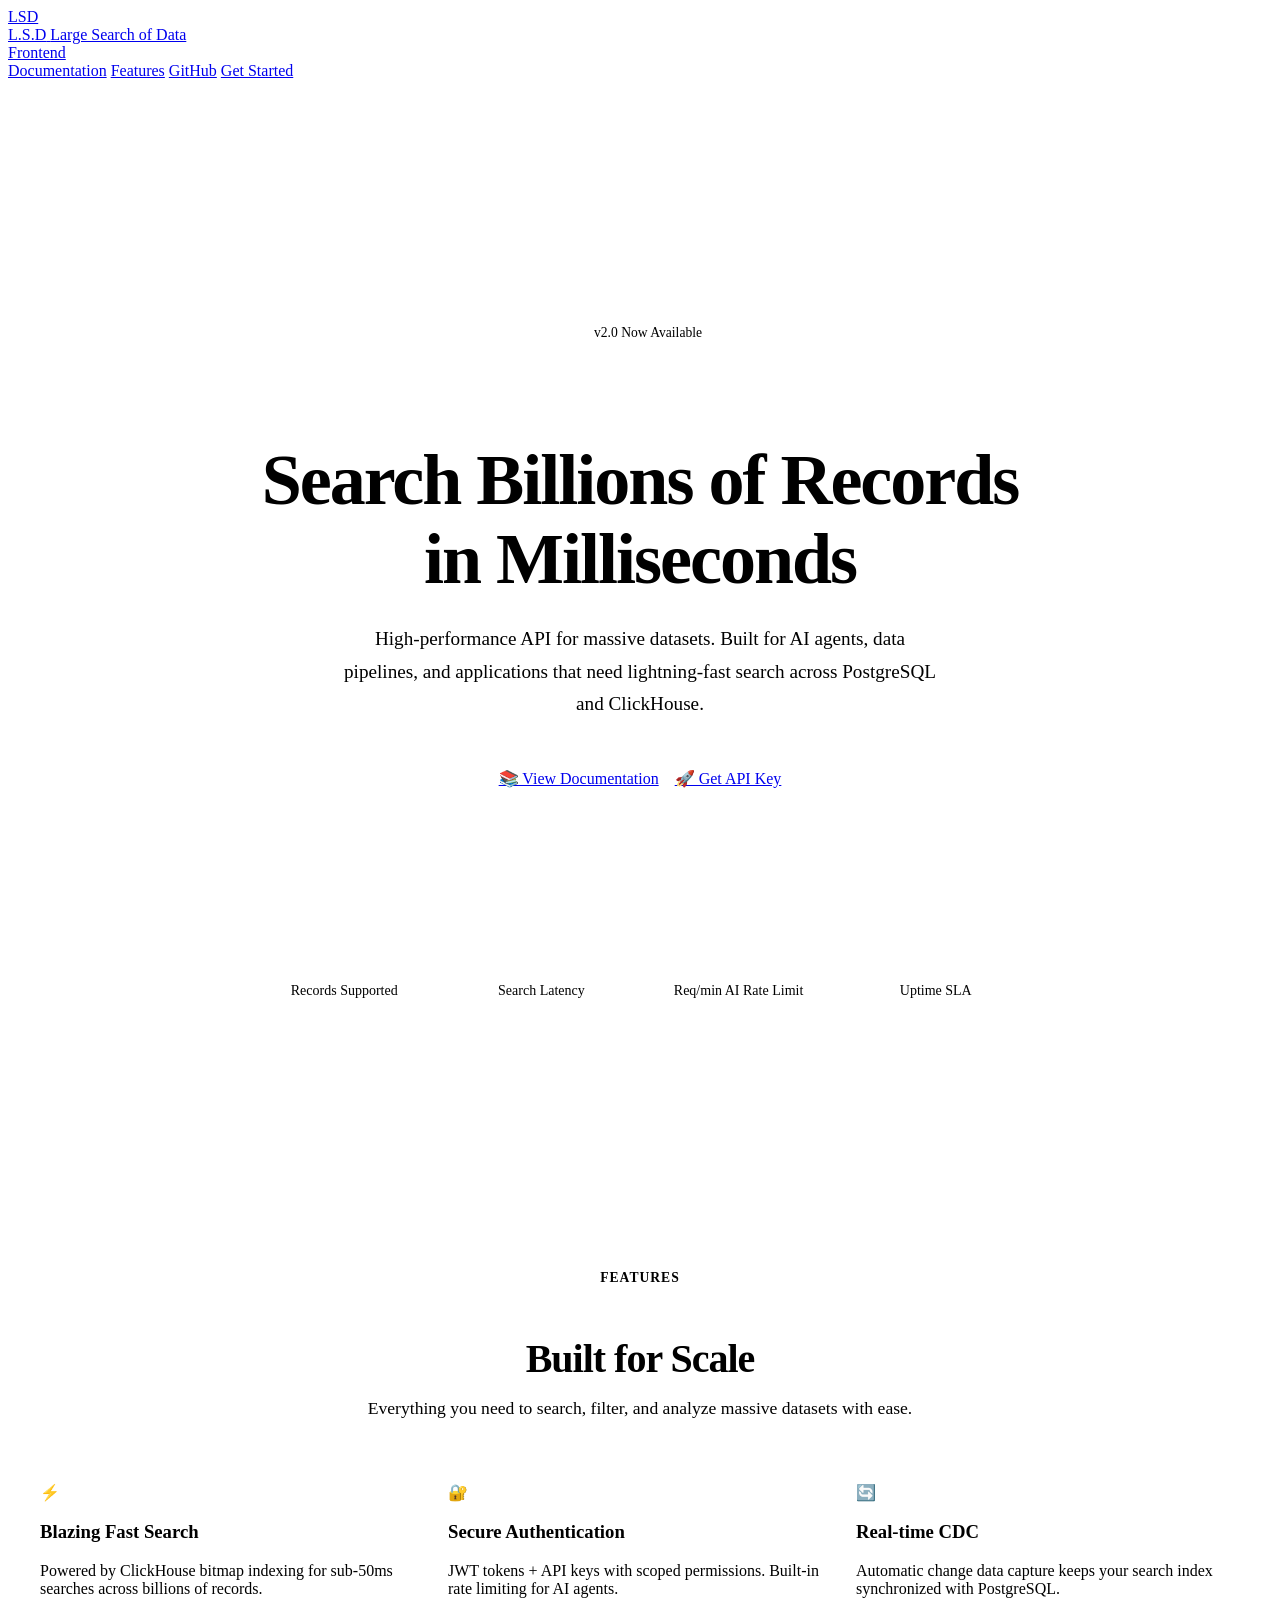
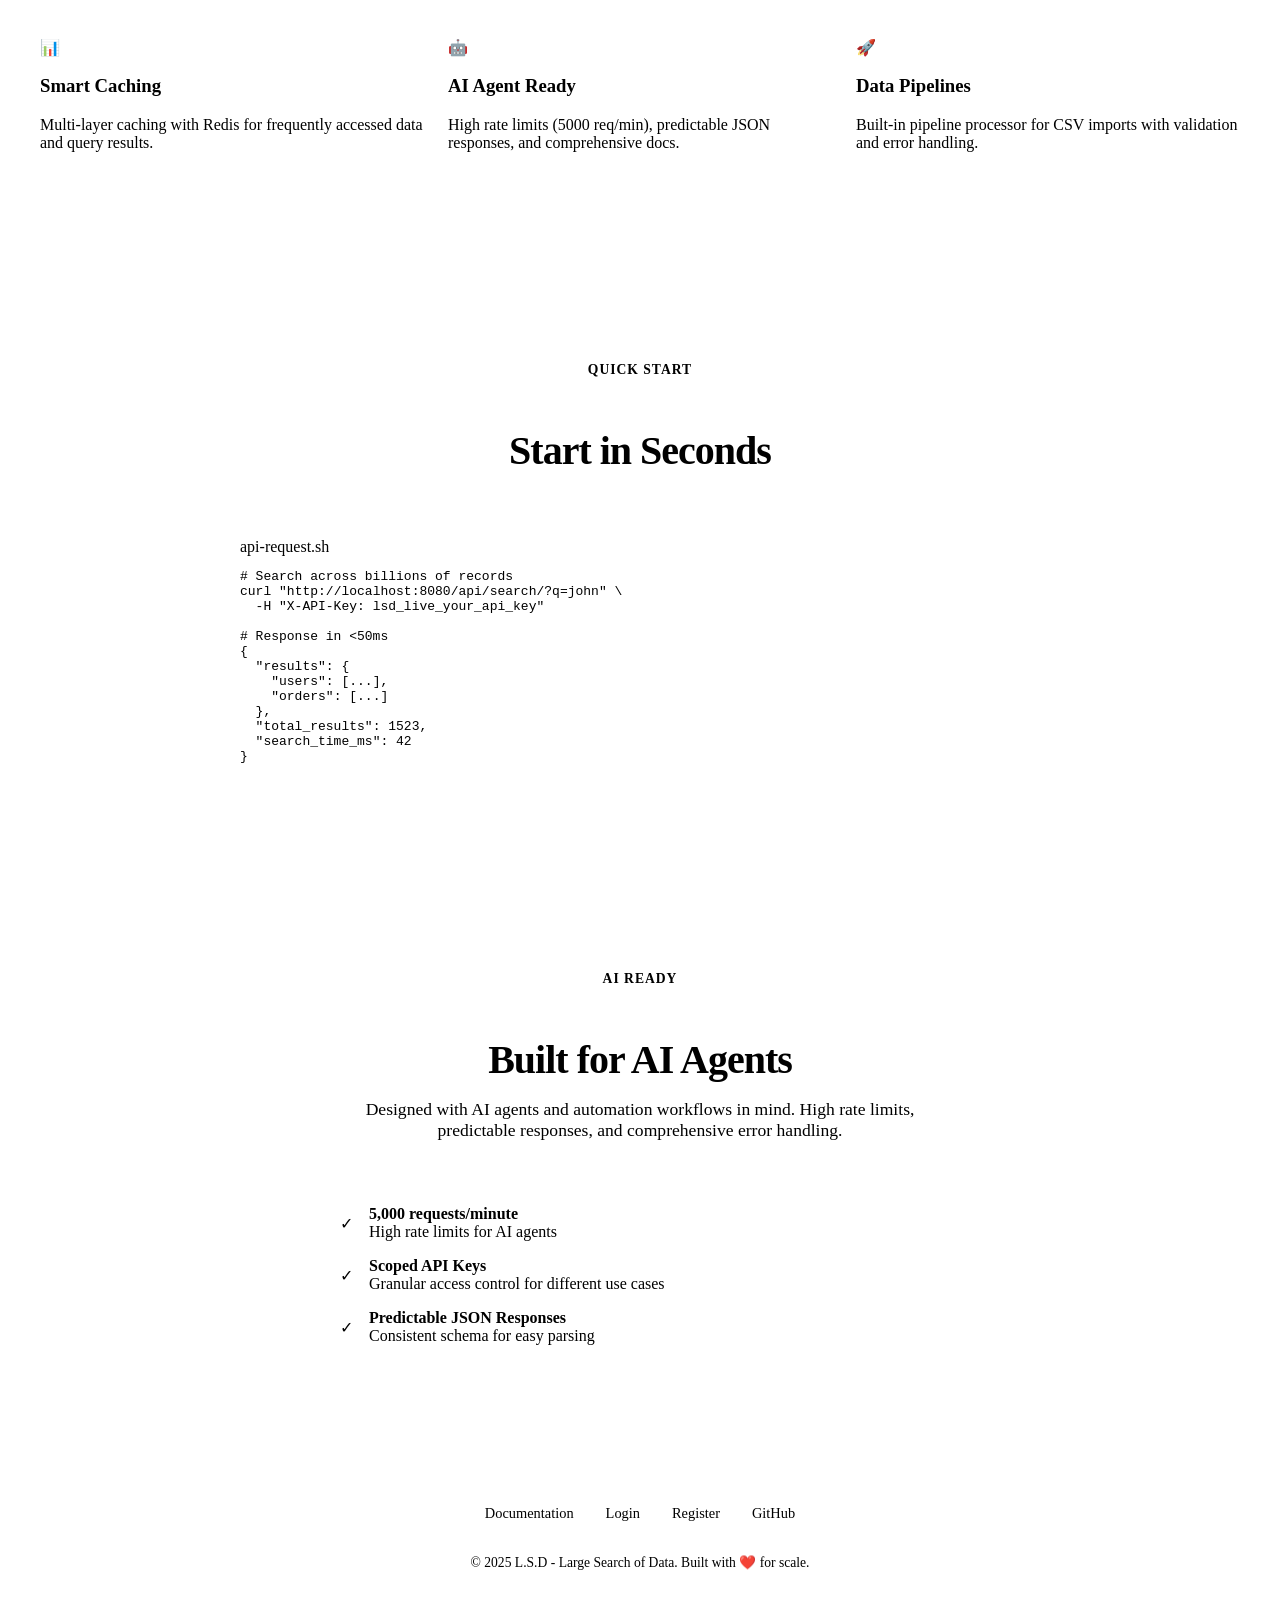
==== web/index.html @ f18c608b "Merge branch 'main' of https://github.com/vinayyadav36/acid" ====
<!DOCTYPE html>
<html lang="en">
<head>
    <meta charset="UTF-8">
    <meta name="viewport" content="width=device-width, initial-scale=1.0">
    <title>L.S.D - Large Search of Data</title>
    <meta name="description" content="High-performance API for massive datasets. Search billions of records in milliseconds.">
    <link rel="stylesheet" href="/style.css">
    <style>
        /* Page-specific styles */
        .hero {
            min-height: 100vh;
            display: flex;
            align-items: center;
            justify-content: center;
            padding: 8rem 2rem 4rem;
            text-align: center;
            position: relative;
        }

        .hero-content {
            max-width: 900px;
            position: relative;
            z-index: 1;
        }

        .hero-badge {
            display: inline-flex;
            align-items: center;
            gap: 0.5rem;
            padding: 0.5rem 1rem;
            background: var(--card-bg);
            border: 1px solid var(--border);
            border-radius: var(--radius-full);
            font-size: 0.85rem;
            color: var(--text-secondary);
            margin-bottom: 2rem;
        }

        .hero-badge-dot {
            width: 8px;
            height: 8px;
            background: var(--success);
            border-radius: 50%;
            animation: pulse 2s infinite;
        }

        .hero h1 {
            font-size: clamp(2.5rem, 8vw, 4.5rem);
            font-weight: 800;
            line-height: 1.1;
            margin-bottom: 1.5rem;
            letter-spacing: -2px;
        }

        .hero-description {
            font-size: 1.2rem;
            color: var(--text-secondary);
            max-width: 600px;
            margin: 0 auto 3rem;
            line-height: 1.7;
        }

        .hero-buttons {
            display: flex;
            gap: 1rem;
            justify-content: center;
            flex-wrap: wrap;
        }

        .stats {
            display: grid;
            grid-template-columns: repeat(4, 1fr);
            gap: 2rem;
            margin-top: 5rem;
            padding-top: 4rem;
            border-top: 1px solid var(--border);
        }

        .stat {
            text-align: center;
        }

        .stat-value {
            font-size: 2.5rem;
            font-weight: 800;
            background: var(--accent-gradient);
            -webkit-background-clip: text;
            -webkit-text-fill-color: transparent;
            background-clip: text;
        }

        .stat-label {
            color: var(--text-muted);
            font-size: 0.875rem;
            margin-top: 0.25rem;
        }

        /* Sections */
        .section {
            padding: 6rem 2rem;
            max-width: 1200px;
            margin: 0 auto;
        }

        .section-alt {
            background: var(--bg-secondary);
            border-top: 1px solid var(--border);
            border-bottom: 1px solid var(--border);
        }

        .section-header {
            text-align: center;
            margin-bottom: 4rem;
        }

        .section-tag {
            display: inline-block;
            color: var(--accent);
            font-size: 0.85rem;
            font-weight: 600;
            letter-spacing: 1px;
            text-transform: uppercase;
            margin-bottom: 1rem;
        }

        .section-title {
            font-size: 2.5rem;
            font-weight: 800;
            margin-bottom: 1rem;
            letter-spacing: -1px;
        }

        .section-description {
            color: var(--text-secondary);
            font-size: 1.1rem;
            max-width: 600px;
            margin: 0 auto;
        }

        .features-grid {
            display: grid;
            grid-template-columns: repeat(3, 1fr);
            gap: 1.5rem;
        }

        /* Code Preview */
        .code-preview {
            max-width: 800px;
            margin: 0 auto;
        }

        .code-preview .code-window {
            box-shadow: var(--shadow-lg);
        }

        /* Footer */
        .footer {
            padding: 4rem 2rem;
            border-top: 1px solid var(--border);
            text-align: center;
        }

        .footer-content {
            max-width: 1200px;
            margin: 0 auto;
        }

        .footer-links {
            display: flex;
            justify-content: center;
            gap: 2rem;
            margin-bottom: 2rem;
            flex-wrap: wrap;
        }

        .footer-links a {
            color: var(--text-muted);
            text-decoration: none;
            font-size: 0.9rem;
            transition: color 0.2s ease;
        }

        .footer-links a:hover {
            color: var(--accent);
        }

        .footer-copy {
            color: var(--text-muted);
            font-size: 0.85rem;
        }

        .footer-copy .heart {
            color: var(--accent);
        }

        /* Responsive */
        @media (max-width: 768px) {
            .stats {
                grid-template-columns: repeat(2, 1fr);
            }

            .features-grid {
                grid-template-columns: 1fr;
            }

            .hero h1 {
                font-size: 2.5rem;
            }
        }
    </style>
</head>
<body>
    <div class="bg-gradient"></div>
    <div class="grid-pattern"></div>

    <nav>
        <div class="nav-container">
            <a href="/" class="logo">
                <div class="logo-icon">LSD</div>
                <div>
                    <span class="logo-text">L.S.D</span>
                    <span class="logo-subtitle">Large Search of Data</span>
                </div>
                <span class="role-badge role-badge-frontend" title="UI served by Go backend from web/">
                    <span class="role-badge-dot"></span>Frontend
                </span>
            </a>
            <div class="nav-links">
                <a href="/docs">Documentation</a>
                <a href="#features">Features</a>
                <a href="https://github.com/vinayyadav36/acid" target="_blank">GitHub</a>
                <a href="/login" class="btn btn-primary btn-sm">Get Started</a>
            </div>
        </div>
    </nav>

    <section class="hero">
        <div class="hero-content animate-fade-in">
            <div class="hero-badge">
                <span class="hero-badge-dot"></span>
                v2.0 Now Available
            </div>
            <h1>
                Search <span class="text-gradient">Billions</span> of Records<br>
                in Milliseconds
            </h1>
            <p class="hero-description">
                High-performance API for massive datasets. Built for AI agents, 
                data pipelines, and applications that need lightning-fast search 
                across PostgreSQL and ClickHouse.
            </p>
            <div class="hero-buttons">
                <a href="/docs" class="btn btn-primary btn-lg">
                    📚 View Documentation
                </a>
                <a href="/login" class="btn btn-secondary btn-lg">
                    🚀 Get API Key
                </a>
            </div>

            <div class="stats">
                <div class="stat">
                    <div class="stat-value">20B+</div>
                    <div class="stat-label">Records Supported</div>
                </div>
                <div class="stat">
                    <div class="stat-value">&lt;50ms</div>
                    <div class="stat-label">Search Latency</div>
                </div>
                <div class="stat">
                    <div class="stat-value">5000</div>
                    <div class="stat-label">Req/min AI Rate Limit</div>
                </div>
                <div class="stat">
                    <div class="stat-value">99.9%</div>
                    <div class="stat-label">Uptime SLA</div>
                </div>
            </div>
        </div>
    </section>

    <section class="section" id="features">
        <div class="section-header">
            <span class="section-tag">Features</span>
            <h2 class="section-title">Built for Scale</h2>
            <p class="section-description">
                Everything you need to search, filter, and analyze massive datasets with ease.
            </p>
        </div>

        <div class="features-grid">
            <div class="card">
                <div class="card-icon">⚡</div>
                <h3 class="card-title">Blazing Fast Search</h3>
                <p class="card-description">
                    Powered by ClickHouse bitmap indexing for sub-50ms searches across billions of records.
                </p>
            </div>
            <div class="card">
                <div class="card-icon">🔐</div>
                <h3 class="card-title">Secure Authentication</h3>
                <p class="card-description">
                    JWT tokens + API keys with scoped permissions. Built-in rate limiting for AI agents.
                </p>
            </div>
            <div class="card">
                <div class="card-icon">🔄</div>
                <h3 class="card-title">Real-time CDC</h3>
                <p class="card-description">
                    Automatic change data capture keeps your search index synchronized with PostgreSQL.
                </p>
            </div>
            <div class="card">
                <div class="card-icon">📊</div>
                <h3 class="card-title">Smart Caching</h3>
                <p class="card-description">
                    Multi-layer caching with Redis for frequently accessed data and query results.
                </p>
            </div>
            <div class="card">
                <div class="card-icon">🤖</div>
                <h3 class="card-title">AI Agent Ready</h3>
                <p class="card-description">
                    High rate limits (5000 req/min), predictable JSON responses, and comprehensive docs.
                </p>
            </div>
            <div class="card">
                <div class="card-icon">🚀</div>
                <h3 class="card-title">Data Pipelines</h3>
                <p class="card-description">
                    Built-in pipeline processor for CSV imports with validation and error handling.
                </p>
            </div>
        </div>
    </section>

    <section class="section-alt">
        <div class="section">
            <div class="section-header">
                <span class="section-tag">Quick Start</span>
                <h2 class="section-title">Start in Seconds</h2>
            </div>
            <div class="code-preview">
                <div class="code-window">
                    <div class="code-header">
                        <span class="code-dot red"></span>
                        <span class="code-dot yellow"></span>
                        <span class="code-dot green"></span>
                        <span class="code-title">api-request.sh</span>
                    </div>
                    <div class="code-content">
                        <pre><span class="comment"># Search across billions of records</span>
<span class="keyword">curl</span> <span class="string">"http://localhost:8080/api/search/?q=john"</span> \
  -H <span class="string">"X-API-Key: lsd_live_your_api_key"</span>

<span class="comment"># Response in &lt;50ms</span>
{
  <span class="string">"results"</span>: {
    <span class="string">"users"</span>: [...],
    <span class="string">"orders"</span>: [...]
  },
  <span class="string">"total_results"</span>: <span class="number">1523</span>,
  <span class="string">"search_time_ms"</span>: <span class="number">42</span>
}</pre>
                    </div>
                </div>
            </div>
        </div>
    </section>

    <section class="section">
        <div class="section-header">
            <span class="section-tag">AI Ready</span>
            <h2 class="section-title">Built for AI Agents</h2>
            <p class="section-description">
                Designed with AI agents and automation workflows in mind. High rate limits, 
                predictable responses, and comprehensive error handling.
            </p>
        </div>
        <div style="max-width: 600px; margin: 0 auto; text-align: left;">
            <div class="card" style="margin-bottom: 1rem;">
                <div style="display: flex; align-items: center; gap: 1rem;">
                    <div class="badge badge-success">✓</div>
                    <div>
                        <strong>5,000 requests/minute</strong>
                        <p class="card-description" style="margin: 0;">High rate limits for AI agents</p>
                    </div>
                </div>
            </div>
            <div class="card" style="margin-bottom: 1rem;">
                <div style="display: flex; align-items: center; gap: 1rem;">
                    <div class="badge badge-success">✓</div>
                    <div>
                        <strong>Scoped API Keys</strong>
                        <p class="card-description" style="margin: 0;">Granular access control for different use cases</p>
                    </div>
                </div>
            </div>
            <div class="card">
                <div style="display: flex; align-items: center; gap: 1rem;">
                    <div class="badge badge-success">✓</div>
                    <div>
                        <strong>Predictable JSON Responses</strong>
                        <p class="card-description" style="margin: 0;">Consistent schema for easy parsing</p>
                    </div>
                </div>
            </div>
        </div>
    </section>

    <footer class="footer">
        <div class="footer-content">
            <div class="footer-links">
                <a href="/docs">Documentation</a>
                <a href="/login">Login</a>
                <a href="/register">Register</a>
                <a href="https://github.com/vinayyadav36/acid" target="_blank">GitHub</a>
            </div>
            <p class="footer-copy">
                © 2025 L.S.D - Large Search of Data. Built with <span class="heart">❤️</span> for scale.
            </p>
        </div>
    </footer>

    <script>
        // Theme management
        function initTheme() {
            const savedTheme = localStorage.getItem('lsd-theme') || 'dark';
            document.body.classList.toggle('light-mode', savedTheme === 'light');
        }
        initTheme();
    </script>
</body>
</html>
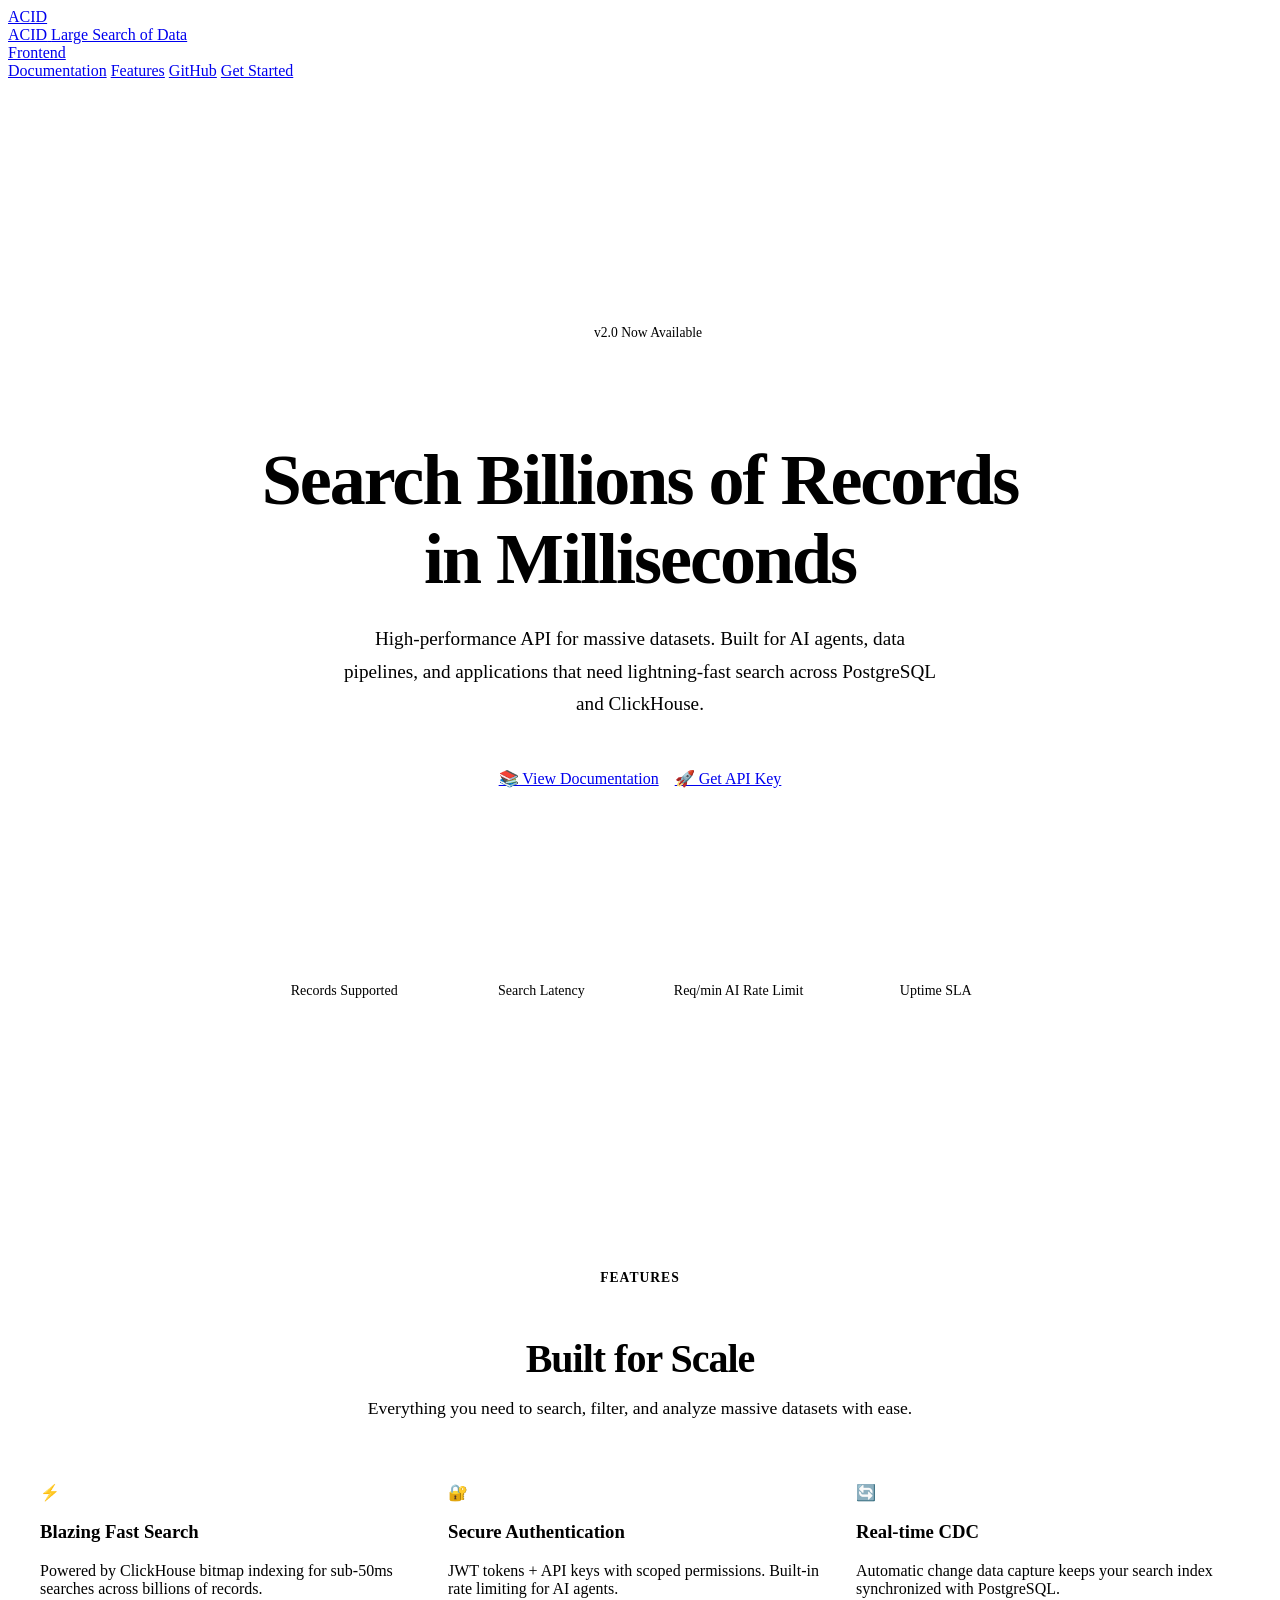
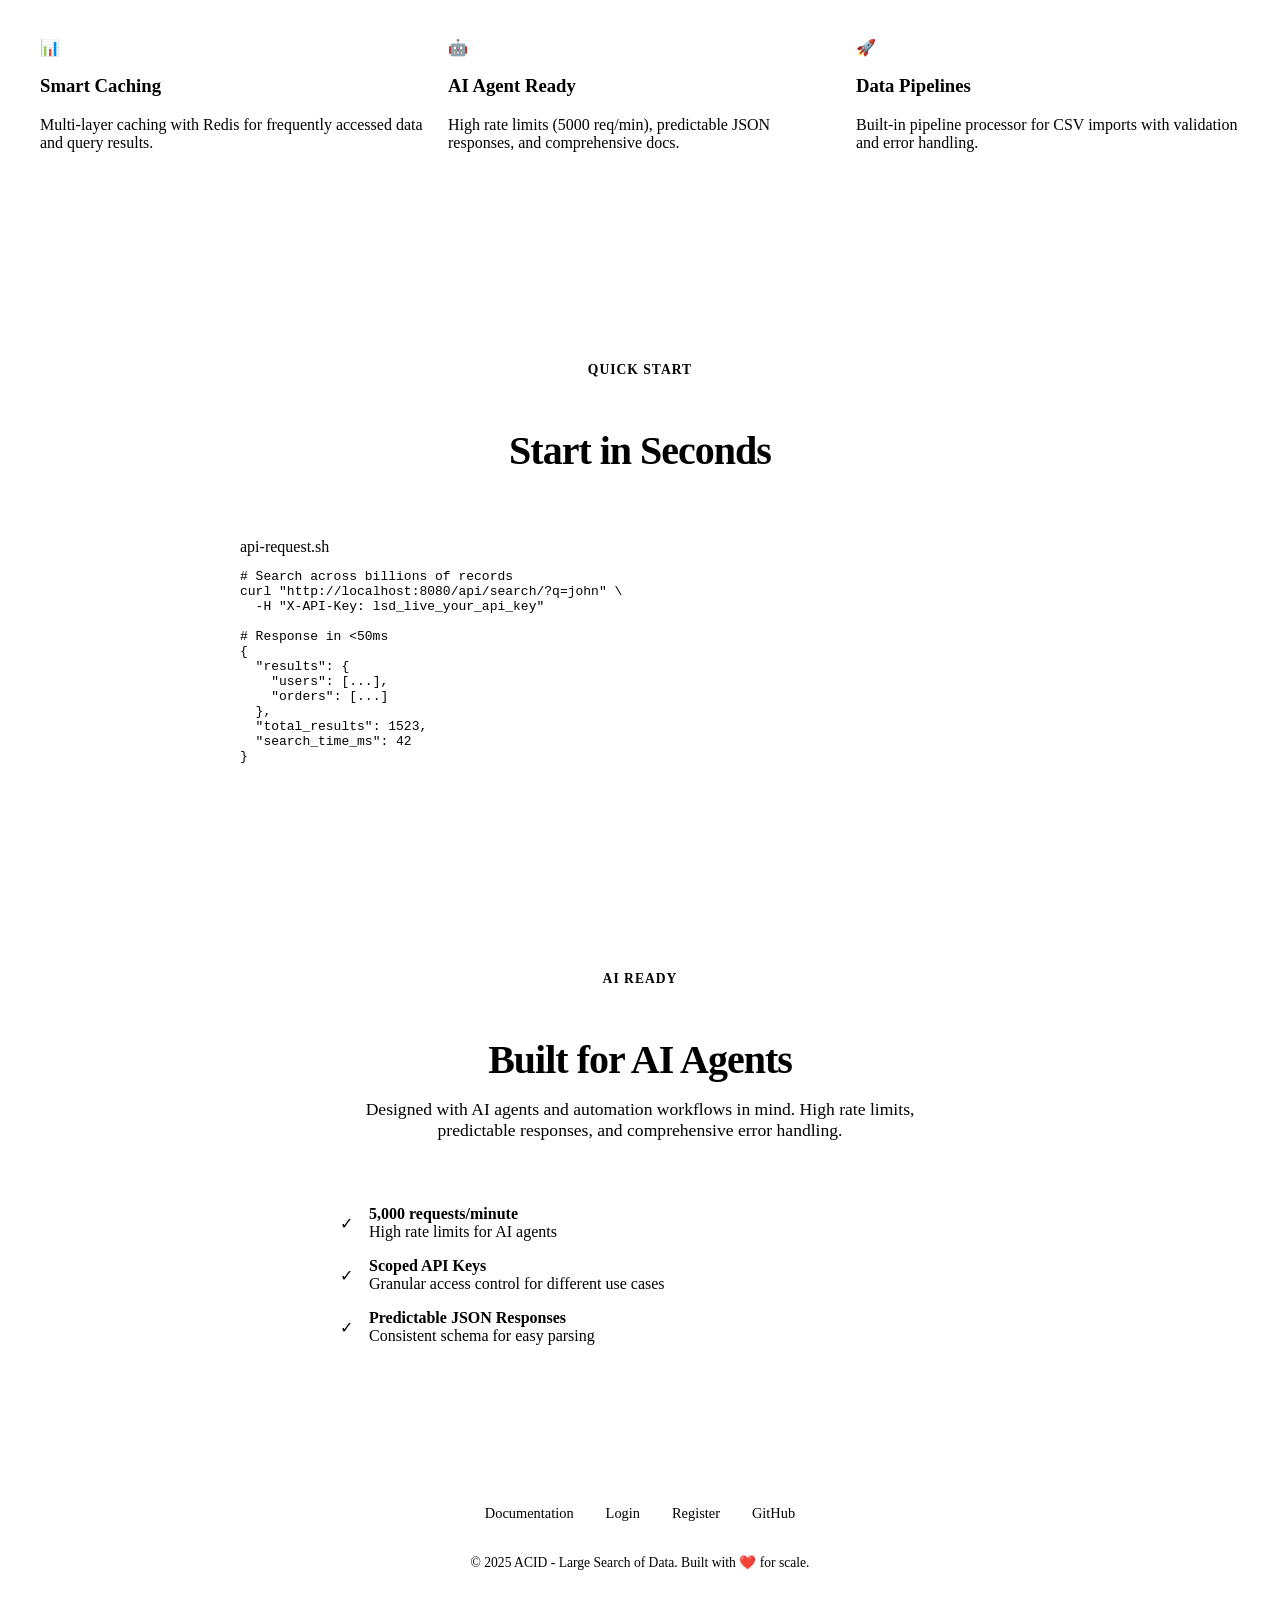
==== commit 16ef75bc: "changestosecond" ====
--- a/web/index.html
+++ b/web/index.html
@@ -3,7 +3,7 @@
 <head>
     <meta charset="UTF-8">
     <meta name="viewport" content="width=device-width, initial-scale=1.0">
-    <title>L.S.D - Large Search of Data</title>
+    <title>ACID - Large Search of Data</title>
     <meta name="description" content="High-performance API for massive datasets. Search billions of records in milliseconds.">
     <link rel="stylesheet" href="/style.css">
     <style>
@@ -217,9 +217,9 @@
     <nav>
         <div class="nav-container">
             <a href="/" class="logo">
-                <div class="logo-icon">LSD</div>
+                <div class="logo-icon">ACID</div>
                 <div>
-                    <span class="logo-text">L.S.D</span>
+                    <span class="logo-text">ACID</span>
                     <span class="logo-subtitle">Large Search of Data</span>
                 </div>
                 <span class="role-badge role-badge-frontend" title="UI served by Go backend from web/">
@@ -418,7 +418,7 @@
                 <a href="https://github.com/vinayyadav36/acid" target="_blank">GitHub</a>
             </div>
             <p class="footer-copy">
-                © 2025 L.S.D - Large Search of Data. Built with <span class="heart">❤️</span> for scale.
+                © 2025 ACID - Large Search of Data. Built with <span class="heart">❤️</span> for scale.
             </p>
         </div>
     </footer>
